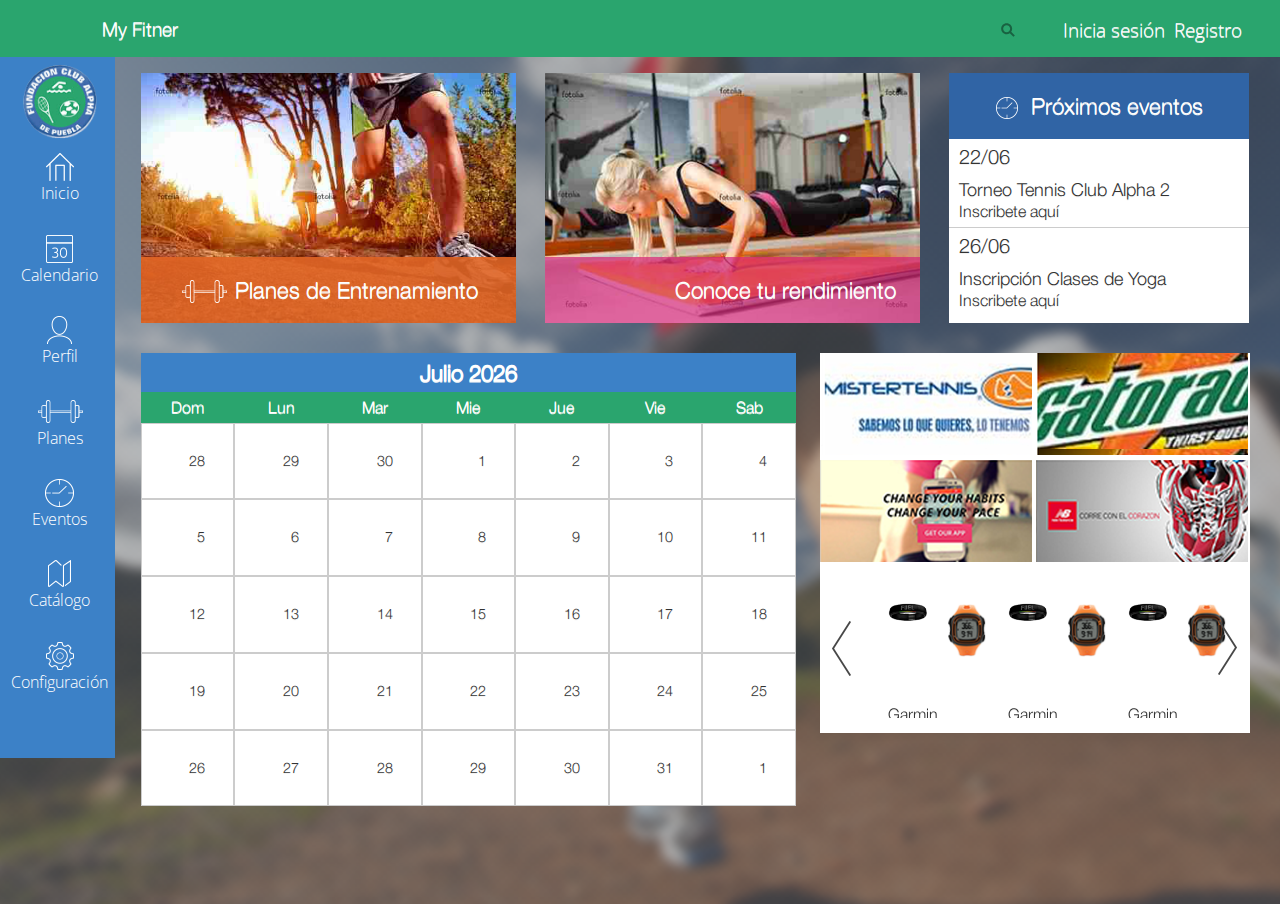
==== index.html @ eae1b0b8 "Primer Commit" ====
<!DOCTYPE html>
<html>
<head>
	<meta charset="utf-8">
	<meta name="viewport" content="width=device-width, initial-scale=1">
	<title>MyFitner</title>
	<link rel="shortcut icon" href="favicon.ico">
	<link rel="stylesheet"  href="css/jquery.mobile-1.4.2.min.css">
	<link rel="stylesheet" href="css/jqm-demos.css">
    <link rel="stylesheet" href="css/jquery-ui.min.css">
    <link rel="stylesheet" href="css/jquery-ui.theme.min.css">
    <link rel="stylesheet" href="css/myStyle.css">
    <link rel="stylesheet" href="slick/slick.css">
    <link rel="stylesheet" href="css/jquery.bxslider.css">
    <link rel="stylesheet" href="http://fonts.googleapis.com/css?family=Open+Sans:300,400,700">
	<script src="js/jquery.js"></script>
	<script src="js/jquery-ui.js"></script>
	<script src="js/index.js"></script>	
    <script src="js/calendario.js"></script>	
	<script src="js/jquery.mobile-1.4.2.min.js"></script>
    <script src="js/jquery.bxslider.js"></script>
    <script src="slick/slick.min.js"></script>
    
</head>
<body>
<div data-role="page" class="jqm-demos jqm-home bgGeneral">

	<div data-role="header" class="jqm-header">
		<h1 id="myTitle" class="myTitle">My Fitner</h1>		
		<a href="#" class="jqm-navmenu-link ui-btn ui-btn-icon-notext ui-corner-all ui-icon-bars ui-nodisc-icon ui-alt-icon ui-btn-left">Menu</a>
		<a href="#" class="jqm-search-link ui-btn ui-btn-icon-notext ui-corner-all ui-icon-search ui-nodisc-icon ui-alt-icon ui-btn-right">Search</a>
        <p class="header1">Inicia sesi&oacute;n</p>
        <p class="header2">Registro</p>
	</div><!-- /header -->

	<div role="main" class="ui-content jqm-content contenidoCustom" id="contenido">

		
		<div id="planesEntrenamiento" class="tarjeta" onClick="getPantallaEntrenamientos()">
        	<div class="anaranjado" >
            	<img src="img/pesa.png" /> Planes de Entrenamiento
            </div>
        </div>
        
        <div id="conoceRendimiento" class="tarjeta" onClick="">
        	<div class="rosa tRight" >
            	Conoce tu rendimiento&nbsp;&nbsp;&nbsp;&nbsp;
            </div>
        </div>
		
        <div id="eventos" class="eventos">
        	<div class="headerEventos">
            	<img src="img/clock.png" />&nbsp;&nbsp;Pr&oacute;ximos eventos
            </div>
            <div>
            	<div class="bodyEventos">
                	<div>
                    	22/06
                    </div>
                    <div>
                    	Torneo Tennis Club Alpha 2
                    </div>
                    <div>
                    	Inscribete aqu&iacute;
                    </div>
                </div>
                <div class="bodyEventos">
                	<div>
                    	26/06
                    </div>
                    <div>
                    	Inscripci&oacute;n Clases de Yoga
                    </div>
                    <div>
                    	Inscribete aqu&iacute;
                    </div>
                </div>
            </div>
        </div>		
        <div class="calendario" >
        </div>
        <div class="catalogo">
        	<div class="patrocinadores">
            	<div class="patrocinador" style="background-image:url(img/patrocinador1.png)">
                </div>
                <div class="patrocinador" style="background-image:url(img/patrocinador2.png)">
                </div>
                <div class="patrocinador" style="background-image:url(img/patrocinador3.png)">
                </div>
                <div class="patrocinador" style="background-image:url(img/patrocinador4.png)">
                </div>
            </div>
            <div class="slider">
            	<div class="carrusel">
                	<div>
                    	<div class="carr_select">
                            <div id="galeria_slider2">
                                <div class="slide"><img class="img_slider2" src="/img/prod1.png"/>
                                	<div>
                                    	<p>
                                        	<span>
                                            	Garmin Running
                                            </span>
                                            <span>	
                                            	Encuentre el producto
                                            </span>
                                        </p>
                                	</div>
                                </div>
                                <div class="slide"><img class="img_slider2" src="/img/prod2.png"/></div>
                            </div>
                            <img id="img_carrIzq" src="../img/flecha-fondoizq.png"/>
		                    <img id="img_carrDer" src="../img/flecha-fondoder.png"/>
                        </div>
                    </div>
                </div>
            </div>
        </div>
        

	</div><!-- /content -->
	    <div data-role="panel" class="jqm-navmenu-panel" data-position="left" data-display="overlay" data-theme="o">
	    	<ul class="jqm-list ui-alt-icon ui-nodisc-icon">
				<li data-filtertext="homepage" ><a href=".././" class="aPersonalizadosPanel">&nbsp;<img class="logoIni" src="img/logoAlpha.png" /></a></li>
                <li data-filtertext="homepage" ><a href=".././" class="aPersonalizadosPanel"><img class="logoList" src="img/home.png"/>Inicio</a></li>
                <li data-filtertext="homepage" ><a href=".././" class="aPersonalizadosPanel"><img class="logoList" src="img/calendar.png"/>Calendario</a></li>
                <li data-filtertext="homepage" ><a href=".././" class="aPersonalizadosPanel"><img class="logoList" src="img/perfil.png"/>Perfil</a></li>
                <li data-filtertext="homepage" ><a href=".././" class="aPersonalizadosPanel"><img class="logoList" src="img/pesa.png"/>Planes</a></li>
                <li data-filtertext="homepage" ><a href=".././" class="aPersonalizadosPanel"><img class="logoList" src="img/eventos.png"/>Eventos</a></li>
                <li data-filtertext="homepage" ><a href=".././" class="aPersonalizadosPanel"><img class="logoList" src="img/catalogo.png"/>Cat&aacute;logo</a></li>
                <li data-filtertext="homepage" ><a href=".././" class="aPersonalizadosPanel"><img class="logoList" src="img/config.png"/>Configuraci&oacute;n</a></li>
		     </ul>
		</div><!-- /panel -->


	
	<!-- TODO: This should become an external panel so we can add input to markup (unique ID) -->
    <!-- /panel -->


</div><!-- /page -->
<script>
	var slider2 = $('#galeria_slider2').bxSlider({
							slideWidth: 400,
							minSlides: 5,
							maxSlides: 100,
							moveSlides: 1,
							slideMargin: 20
						  });
						  
			$("#img_carrIzq").click(function() { slider2.goToPrevSlide(); });
			$("#img_carrDer").click(function() { slider2.goToNextSlide(); });
	getData();
</script>
</body>
</html>
---- css/jqm-demos.css ----
/* JQM Demos custom CSS */

/* Header */
.jqm-demos .jqm-header {
	background: #2aa56e;
	border-top: 4px solid #2aa56e;
	border-bottom-color: #2aa56e;
	color:white;
}
.jqm-demos .jqm-header h2 {
	padding: .4em 0 .1em;
	margin: 0 3em;
}
.jqm-demos .jqm-header h2 a {
	display: inline-block;
	text-decoration: none;
	min-height: 40px;
}
.jqm-demos .jqm-header h2 img {
	display: block;
	width: 140px;
	height: auto;
}
.jqm-demos .jqm-header h2 > img {
	display: inline-block;
}
.jqm-demos .jqm-header p {
	position: absolute;
	bottom: -2em;
	left: 1em;
	margin: 0;
	color: #666;
	font-family: 'Open Sans', sans-serif;
	font-weight: 300;
	text-transform: uppercase;
}
.jqm-demos .jqm-header .ui-btn {
	width: 2em;
	height: 2em;
	background: none;
	border: 0;
	top: 50%;
	margin-top: -1em;
	-webkit-border-radius: .3125em;
	border-radius: .3125em;
	opacity: .4;
	filter: Alpha(Opacity=40);
}

/* Footer */
.jqm-demos .jqm-footer.ui-footer {
	position: absolute;
	bottom: 0;
	padding-bottom: 0;
}
.jqm-demos .jqm-footer {
	border-top: 1px solid #3eb249;
}
.jqm-demos .jqm-footer p {
	font-size: .8em;
	color: #999;
	font-family: 'Open Sans', sans-serif;
	font-weight: 300;
	margin: 0 1.25em 1.25em;
}
.jqm-demos .jqm-footer p:first-child {
	font-size: 1em;
	color: #666;
	font-weight: 400;
	margin: 1em 1em .75em;
}

/* Content */
.jqm-demos .jqm-content {
	padding-top: 3em;
}
.jqm-demos .jqm-content > h1,
.jqm-demos .jqm-content > h2,
.jqm-demos .jqm-content > h3,
.jqm-demos .jqm-content > p,
.jqm-demos .jqm-content > ul li,
.jqm-demos .jqm-content > a {
	font-family: 'Open Sans', sans-serif;
	font-weight: 300;
}
.jqm-demos .jqm-content > h1 {
	font-size: 2.4em;
	margin: 0 0 .625em;
}
.jqm-demos .jqm-content > h2 {
	color: #3eb249;
	background-color: transparent;
	border-bottom: 1px solid #ddd;
	font-size: 1.6em;
	padding-bottom: .2em;
	margin: 0 0 .7375em;
}
.jqm-demos .jqm-content > h3 {
	color: #3eb249;
	background-color: transparent;
	font-size: 1.4em;
	margin: 0 0 1em;
}
.jqm-demos .jqm-content > p {
	font-size: 1.2em;
	line-height: 1.5;
}
.jqm-demos .jqm-content > ul:not(.jqm-list) li {
	font-size: 1.2em;
	line-height: 1.5;
}
.jqm-demos .jqm-content > p {
	margin: 0 0 1.25em;
}
.jqm-demos .jqm-content > ul,
.jqm-demos .jqm-content > ol {
	padding-left: 1.3em;
}
.jqm-demos .jqm-content > .ui-listview {
	padding-left: 0;
}
.jqm-demos .jqm-content > a,
.jqm-demos .jqm-content > p a,
.jqm-demos .jqm-content > ul:not(.jqm-list) li a {
	font-weight: 400;
	text-decoration: none;
}
.jqm-demos .jqm-content strong {
	font-weight: 700;
}
.jqm-demos .jqm-content > p strong {
	font-weight: 400;
}

/* Homepage */
.jqm-home > .jqm-content > img {
	width: 400px;
	max-width: 100%;
	display: block;
	margin: 2.5em 0;
}
.jqm-home .ui-grid-a {
	margin: 2.5em -.5em -.5em;
}
.jqm-block-content {
	margin: .5em;
	padding: 1em;
	background: #fff;
	border: 1px solid #eee;
	-webkit-border-radius: .3125em;
	border-radius: .3125em;
	font-family: 'Open Sans', sans-serif;
}
.jqm-block-content h3 {
	font-size: 1.5em;
	font-weight: 300;
	color: #3eb249;
	border-bottom: 1px solid #ddd;
	padding-bottom: .25em;
	margin: 0 0 .5em;
}
.jqm-block-content p {
	font-size: 1.1em;
	font-weight: 300;
	line-height: 1.4;
	margin: .7em 0;
}
.jqm-block-content p:last-child {
	margin-bottom: 0;
}
.jqm-block-content a:link {
	font-weight: 300;
	text-decoration: none;
}

/* Code */
.jqm-content pre,
.jqm-content code {
	font-family: "Consolas", "Bitstream Vera Sans Mono", "Courier New", Courier, monospace;
	background: #e5e5e5;
	background: rgba(0,0,0,.05);
	padding: 0 .125em;
}
.jqm-content pre {
	padding: 0 1em 1.2em;
	white-space: pre-wrap;
}
.jqm-content pre > code {
	padding: 0;
	background: none;
	font-size: .9em;
}

/* Lists */
.jqm-demos .jqm-search .jqm-list {
	margin: 0 -1em 1em;
}
.jqm-demos .jqm-list .ui-btn,
.jqm-demos .jqm-list .ui-btn:visited,
.jqm-demos .jqm-list .ui-li-divider {
	font-family: 'Open Sans', sans-serif;
	font-weight: 300;
	text-shadow: none !important;
}
.jqm-demos .jqm-list .ui-btn:hover,
.jqm-demos .jqm-list .ui-btn:active {
	color: #3388cc;
}
.jqm-demos .jqm-list .ui-btn.ui-btn-active {
	color: #fff;
}
.jqm-demos .jqm-list .ui-li-divider {
	color: #3eb249;
}

/* Navmenu */
.jqm-navmenu-panel .ui-listview > li .ui-collapsible-heading {
	margin: 0;
}
.jqm-navmenu-panel .ui-collapsible.ui-li-static {
	padding: 0;
	border: none !important;
}
.jqm-navmenu-panel .ui-collapsible + li > .ui-btn,
.jqm-navmenu-panel .ui-collapsible + .ui-collapsible > .ui-collapsible-heading > .ui-btn,
.jqm-navmenu-panel .ui-panel-inner > .ui-listview > li.ui-first-child .ui-btn {
	border-top: none !important;
}
.jqm-navmenu-panel .ui-listview .ui-listview .ui-btn {
	padding-left: 1.5em;
	color: #999;
}
.jqm-navmenu-panel .ui-listview .ui-listview .ui-btn.ui-btn-active {
	color: #fff;
}
.jqm-navmenu-panel .ui-btn:after {
	opacity: .4;
	filter: Alpha(Opacity=40);
}
.jqm-demos .jqm-navmenu-panel.jqm-panel-page-nav {
	display: none;
	position: absolute;
	top: 178px;
	left: 12px;
}
.jqm-demos .jqm-navmenu-panel.jqm-panel-page-nav ul li:first-child a{
	border-top: none;
}
/* Search */
.jqm-search-panel .ui-panel-inner {
	padding-top: 0;
}
.jqm-search-panel .ui-input-search {
	margin: 1em 0;
}
.jqm-search-panel .ui-input-search.ui-focus {
	-webkit-box-shadow: inset 0 1px 3px rgba(0,0,0,.2);
	-moz-box-shadow: inset 0 1px 3px rgba(0,0,0,.2);
	box-shadow: inset 0 1px 3px rgba(0,0,0,.2);
}
.jqm-list .jqm-search-results-keywords {
    padding: .46857em 0 0;
    font-size: .8em;
    font-weight: 300;
    color: #999;
    display: block;
	text-overflow: ellipsis;
	overflow: hidden;
	white-space: nowrap;
}
.ui-btn-active .jqm-search-results-keywords {
    color: #fff;
}
.jqm-search-results-highlight {
    color: #3388cc;
    font-weight: 400;
}
.ui-btn-active .jqm-search-results-highlight {
    color: #fff;
    font-weight: 300;
}

/* Quick links */
.jqm-demos .jqm-content .jqm-deeplink {
	display: block;
	color: #999;
	font-weight: 300;
	border-top: 1px solid #eee;
	text-align: right;
	padding-top: .2em;
	margin: 0 0 1.5em;
}
.jqm-demos .jqm-content .jqm-deeplink:after {
	content: "";
	display: block;
	float: right;
	margin: .1em 0 0 .5em;
	width: 1em;
	height: 1em;
	background-position: center center;
	background-repeat: no-repeat;
	opacity: .4;
	filter: Alpha(Opacity=40);
}

/* View source links */
.jqm-demos .jqm-content .jqm-view-source-link,
.jqm-demos .jqm-content .jqm-view-source-link:visited,
.jqm-demos .jqm-content .jqm-view-source-link:hover,
.jqm-demos .jqm-content .jqm-view-source-link:active {
	color: #3eb249;
	font-family: 'Open Sans', sans-serif;
	font-weight: 400;
	margin: 2em 0 1.5em 1em;
}
.jqm-demos .jqm-content .jqm-view-source-link.ui-btn-active:link {
	color: #fff;
}

@media (min-width: 60em) {
	.jqm-demos .jqm-header h2 {
		padding: 1em 0 .7em;
		margin: 0 1em 0 3%;
		text-align: left;
	}
	.jqm-demos .jqm-header h2 img {
		width: 275px;
		height: 78px;
	}
	.jqm-demos .jqm-header p {
		bottom: auto;
		left: auto;
		top: 50%;
		right: 15%;
		font-size: 1.2em;
		margin-top: -.625em;
	}
	.jqm-demos .jqm-navmenu-link {
		display: none;
	}
	.jqm-demos .jqm-search-link {
		right: 20%; /** SEPARACION DEL ICONO DE LUPA DEL HEADER **/
	}
	.jqm-demos .jqm-footer p {
		float: right;
		margin: 1.5em 3% 1.5em 1.5em;
	}
	.jqm-demos .jqm-footer p:first-child {
		float: left;
		margin: 1.25em 1.25em 1.25em 3%;
	}
	/***********************************
	
	PROPIEDADES PANEL IZQUIERDO
	*************************************/
	.jqm-demos .jqm-navmenu-panel {
		visibility: visible;
		position: relative;
		left: 0;
		float: left;
		width: 115px; /** WIDTH DEL PANEL **/
		background: none;
		background-color:#3c81c7; /** COLOR DE FONDO DEL PANEL **/
		-webkit-transition: none !important;
		-moz-transition: none !important;
		transition: none !important;
		-webkit-transform: none !important;
		-moz-transform: none !important;
		transform: none !important;
		-webkit-box-shadow: none;
		-moz-box-shadow: none;
		box-shadow: none;
	}
	.jqm-demos.jqm-panel-page .jqm-navmenu-panel {
		display: none;
	}
	html .jqm-demos.jqm-panel-page .jqm-navmenu-panel.jqm-panel-page-nav {
		display: block;
	}
	.jqm-demos .jqm-navmenu-panel .ui-panel-inner {
		margin-top: 2px;
		margin-bottom: 3em;
	}
	
	/** 	ALINEA ELEMENTOS DE LA LISTA DEL PANEL IZQUIERDO AL CENTRO**/
	.ui-btn.ui-btn-icon-right.ui-icon-home {
		text-align: center;
	}
	
	
	.jqm-demos .jqm-content {
		width: 89%;/** WIDTH DEL CONTENEDOR CENTRAL**/
		padding-top: 1em;
		padding-left: 1%;		
		float: right;
	}
    .jqm-demos .jqm-content.jqm-fullwidth {
		width: auto;
		padding-left: 15%;
		padding-right: 15%;
		float: none;
	}
	.jqm-navmenu-panel .ui-listview .ui-btn {
		padding-left: 4px; /** PADDING LEFT DE LOS ELEMENTOS DE LA LISTA IZQUIERDA**/
	}
	.jqm-navmenu-panel .ui-listview .ui-listview .ui-btn {
		padding-left: 15%;
	}
	.jqm-navmenu-panel .ui-collapsible,
	.jqm-navmenu-panel .ui-collapsible-content,
	.jqm-navmenu-panel .ui-btn {
		background: none !important;
		border-color: transparent !important;/** COLOR DEL BORDE DE SEPARACIÓN DE LOS ELEMENTOS DE LA LISTA DEL PANEL IZQUIERDO**/
	}
	.jqm-navmenu-panel .ui-btn.ui-btn-active {
		color: #3388cc !important;
	}
	.jqm-navmenu-panel .ui-btn::after {
		opacity: 0;
		-webkit-transition: opacity 500ms ease;
		-moz-transition: opacity 500ms ease;
		transition: opacity 500ms ease;
	}
	.jqm-navmenu-panel .ui-btn:hover::after {
		opacity: .4;
	}
	.jqm-search-panel {
		width: 26em;
		right: -26em;
		z-index: 1003; /* Puts the panel on top of the dismiss modal which is not adjusted to custom width */
	}
	.jqm-search-panel.ui-panel-animate.ui-panel-position-right {
		-webkit-transform: translate3d(26em,0,0);
		-moz-transform: translate3d(26em,0,0);
		transform: translate3d(26em,0,0);
	}
	.ui-panel-dismiss-open.ui-panel-dismiss-position-right {
		left: -17em;
		right: 17em;
	}
	
	/*******************************************
	
		FIN PROPIEDADES PANEL IZQUIERDO
	
	********************************************/
}
@media (min-width: 35em) {
	.jqm-block-content {
		min-height: 18em;
	}
}

/* View source popup */
#jqm-view-source-popup.ui-popup-container {
	width: 90%;
	max-width: 1500px;
}
.jqm-view-source .ui-collapsible-set {
	margin: 0;
}
.jqm-view-source .ui-collapsible-heading .ui-btn {
	font-family: 'Open Sans', sans-serif;
	font-weight: 400;
}
.jqm-view-source .ui-collapsible-heading .ui-btn-inner {
	padding: .4em;
}
.jqm-view-source .ui-collapsible-content {
	padding: 0;
	overflow: auto;
}
.jqm-view-source .ui-collapsible-content .phpStatus {
	padding: 1em;
}
.jqm-view-source .ui-collapsible-content > div,
.jqm-view-source .ui-collapsible-content .syntaxhighlighter {
	border-bottom-right-radius: inherit;
	border-bottom-left-radius: inherit;
}
.jqm-view-source .ui-collapsible-content::-webkit-scrollbar {
    width: 5px;
}
.jqm-view-source .ui-collapsible-content::-webkit-scrollbar-track {
    background: transparent;
}
.jqm-view-source .ui-collapsible-content::-webkit-scrollbar-thumb {
	background: #435A5F;
	border: solid #222;
	border-width: 12px 2px 12px 0;
	border-bottom-right-radius: 5px;
}
.jqm-view-source .ui-collapsible-content td.code .container > textarea {
	resize: none;
}

/* Button C - HTML */
.jqm-view-source .ui-btn.ui-btn-c,
.jqm-view-source .ui-btn.ui-btn-c:visited,
.jqm-view-source .ui-btn.ui-btn-c:hover,
.jqm-view-source .ui-btn.ui-btn-c:active,
.jqm-view-source .ui-btn.ui-btn-c.ui-btn-active {
	background: #005aff;
	border-color: #0033cc;
	color: #fff;
	text-shadow: 0 1px 0 #0033cc;
}
/* Button D - PHP */
.jqm-view-source .ui-btn.ui-btn-d,
.jqm-view-source .ui-btn.ui-btn-d:visited,
.jqm-view-source .ui-btn.ui-btn-d:hover,
.jqm-view-source .ui-btn.ui-btn-d:active,
.jqm-view-source .ui-btn.ui-btn-d.ui-btn-active {
	background: #ed1c24;
	border-color: #ff0000;
	color: #fff;
	text-shadow: 0 1px 0 #ff0000;
}
/* Button E - JS */
.jqm-view-source .ui-btn.ui-btn-e,
.jqm-view-source .ui-btn.ui-btn-e:visited,
.jqm-view-source .ui-btn.ui-btn-e:hover,
.jqm-view-source .ui-btn.ui-btn-e:active,
.jqm-view-source .ui-btn.ui-btn-e.ui-btn-active {
	background: #3EB249;
	border-color: #108040;
	color: #fff;
	text-shadow: 0 1px 0 #108040;
}
/* Button F - CSS */
.jqm-view-source .ui-btn.ui-btn-f,
.jqm-view-source .ui-btn.ui-btn-f:visited,
.jqm-view-source .ui-btn.ui-btn-f:hover,
.jqm-view-source .ui-btn.ui-btn-f:active,
.jqm-view-source .ui-btn.ui-btn-f.ui-btn-active {
	background: #ec008c;
	border-color: #cc0099;
	color: #fff;
	text-shadow: 0 1px 0 #cc0099;
}

/**
 * SyntaxHighlighter
 * http://alexgorbatchev.com/SyntaxHighlighter
 *
 * SyntaxHighlighter is donationware. If you are using it, please donate.
 * http://alexgorbatchev.com/SyntaxHighlighter/donate.html
 *
 * @version
 * 3.0.83 (July 02 2010)
 *
 * @copyright
 * Copyright (C) 2004-2010 Alex Gorbatchev.
 *
 * @license
 * Dual licensed under the MIT and GPL licenses.
 */
.syntaxhighlighter a,
.syntaxhighlighter div,
.syntaxhighlighter code,
.syntaxhighlighter table,
.syntaxhighlighter table td,
.syntaxhighlighter table tr,
.syntaxhighlighter table tbody,
.syntaxhighlighter table thead,
.syntaxhighlighter table caption,
.syntaxhighlighter textarea {
	background: none;
	border: 0;
	bottom: auto;
	float: none;
	left: auto;
	height: auto;
	line-height: 18px;
	margin: 0;
	outline: 0;
	overflow: visible;
	padding: 0;
	position: static;
	right: auto;
	text-align: left;
	top: auto;
	vertical-align: baseline;
	width: auto;
	box-sizing: content-box;
	font-family: "Consolas", "Bitstream Vera Sans Mono", "Courier New", Courier, monospace;
	font-weight: normal;
	font-style: normal;
	font-size: 14px;
	min-height: inherit;
	min-height: auto;
}
.syntaxhighlighter {
	width: auto;
	margin: 0;
	padding: 1em 0;
	position: relative;
	overflow: auto;
	font-size: 13px;
}
.syntaxhighlighter.source {
	overflow: hidden;
}
.syntaxhighlighter .bold {
	font-weight: bold;
}
.syntaxhighlighter .italic {
	font-style: italic;
}
.syntaxhighlighter .line {
	white-space: pre;
	white-space: pre-wrap;
}
.syntaxhighlighter table {
	width: 100%;
}
.syntaxhighlighter table caption {
	text-align: left;
	padding: .5em 0 0.5em 1em;
}
.syntaxhighlighter table td.code {
	width: 100%;
}
.syntaxhighlighter table td.code .container {
	position: relative;
}
.syntaxhighlighter table td.code .container textarea {
	box-sizing: border-box;
	position: absolute;
	left: 0;
	top: 0;
	width: 100%;
	height: 100%;
	border: none;
	background: white;
	padding-left: 1em;
	overflow: hidden;
	white-space: pre;
}
.syntaxhighlighter table td.gutter .line {
	text-align: right;
	padding: 0 0.5em 0 1em;
}
.syntaxhighlighter table td.code .line {
	padding: 0 1em;
}
.syntaxhighlighter.show {
	display: block;
}
.syntaxhighlighter.collapsed table {
	display: none;
}
.syntaxhighlighter .line.alt1 {
	background-color: transparent;
}
.syntaxhighlighter .line.alt2 {
	background-color: transparent;
}
.syntaxhighlighter .line.highlighted.alt1, .syntaxhighlighter .line.highlighted.alt2 {
	background-color: #253e5a;
}
.syntaxhighlighter .line.highlighted.number {
	color: #38566f;
}
.syntaxhighlighter table caption {
	color: #d1edff;
}
.syntaxhighlighter .gutter {
	color: #afafaf;
}
.syntaxhighlighter .gutter .line {
	border-right: 3px solid #435a5f;
}
.syntaxhighlighter .gutter .line.highlighted {
	background-color: #435a5f;
	color: #0f192a;
}
.syntaxhighlighter.collapsed {
	overflow: visible;
}
.syntaxhighlighter .plain, .syntaxhighlighter .plain a {
	color: #eee;
}
.syntaxhighlighter .comments, .syntaxhighlighter .comments a {
	color: #5ba1cf;
}
.syntaxhighlighter .string {
	color: #98da31;
}
.syntaxhighlighter .string a {
	color: #1dc116;
}
.syntaxhighlighter .keyword {
	color: #ffae00;
}
.syntaxhighlighter .preprocessor {
	color: #8aa6c1;
}
.syntaxhighlighter .variable {
	color: #ffaa3e;
}
.syntaxhighlighter .value {
	color: #f7e741;
}
.syntaxhighlighter .functions {
	color: #ffaa3e;
}
.syntaxhighlighter .constants {
	color: #e0e8ff;
}
.syntaxhighlighter .script {
	font-weight: bold;
	color: #b43d3d;
	background-color: none;
}
.syntaxhighlighter .color1 {
	color: #8df;
}
.syntaxhighlighter .color1 a {
	color: #f8bb00;
}
.syntaxhighlighter .color2, .syntaxhighlighter .color2 a {
	color: white;
}
.syntaxhighlighter .color3, .syntaxhighlighter .color3 a {
	color: #ffaa3e;
}
.syntaxhighlighter table td.code {
	cursor: text;
}
.syntaxhighlighter table td.code .container textarea {
	background: #eee;
	white-space: pre;
	white-space: pre-wrap;
}
.syntaxhighlighter ::-moz-selection {
	background-color: #3399ff;
	color: #fff;
	text-shadow: none;
}
.syntaxhighlighter ::-webkit-selection {
	background-color: #3399ff;
	color: #fff;
	text-shadow: none;
}
.syntaxhighlighter ::selection {
	background-color: #3399ff;
	color: #fff;
	text-shadow: none;
}
---- css/myStyle.css ----
@charset "utf-8";
/* CSS Document */

.contenidoCustom
{
	padding-left:0px !important;
	padding-right:0px !important;	
}

@font-face {
  font-family: 'Helvetica ctm';
  font-style: normal;
  font-weight: normal;
  src: url('../fonts/HelveticaNeue-Light.otf') format('opentype');
}

body
{
	font-family:'Helvetica ctm';		
}

.bgGeneral
{
	background-image:url("../img/bg.png");
	background-size:cover;	
}


@media screen and (max-width:800px)
{
	.contenidoCustom
	{
		padding-top:0px !important;
		padding-bottom:0px !important;	
	}	
	
	.tarjeta, .eventos, .tarjetaL
	{
		width:100% !important;
		background-size:cover !important;
		background-position:center !important;	
	}
	
	.eventos > div:nth-child(2)
	{
		height:auto !important;				
	}
	
	.bgGeneral
	{
		background-image:none !important;
	}
	
	div.calendario
	{
		width:100% !important;
		margin:0px !important;		
	}
	table.calendario tbody td
	{
		padding:3% !important;		
	}
	
	div.calendario
	{
		margin:0px !important;
		width:100% !important;
		height:auto !important;
	}
	
	div.catalogo
	{
		margin:0px !important;
		width:100% !important;
	}
	
	.contieneTarjetas
	{
		width:50% !important;		
	}
	
	 .tarjetaV
	{
		width:50% !important;		
	}
	
	#galeria_slider2
	{
		margin-left:0px !important;		
	}
}

.logoIni
{
	width:96%;
	margin-left:auto;
	margin-right:auto;
	max-height:none !important;
	max-width:none !important;
	padding-left:5px !important;
}

.logoList
{
	position:inherit !important;
	display:block !important;
	margin-left:auto !important;
	margin-right:auto !important;	
}

.aPersonalizadosPanel
{
	padding-right:0px !important;
	text-align:center !important;
	background-image:none !important;	
}

.aPersonalizadosPanel:after
{
	background-image:none !important;	
}

.header1
{
	text-transform:none !important;
	right:9% !important;
	color:white !important;	
}

.header2
{
	text-transform:none !important;
	right:3% !important;
	color:white !important;	
}

.myTitle
{
	margin:0 8% !important;
	font-size:1.2em !important;
	text-align:left !important;
	font-weight:500 !important;	
}

.ui-page-theme-o .ui-btn, html .ui-bar-o .ui-btn, html .ui-body-o .ui-btn, html body .ui-group-theme-o .ui-btn, html head + body .ui-btn.ui-btn-o, .ui-page-theme-o .ui-btn:visited, html .ui-bar-o .ui-btn:visited, html .ui-body-o .ui-btn:visited, html body .ui-group-theme-o .ui-btn:visited, html head + body .ui-btn.ui-btn-o:visited {
    background-color: #3c81c7;
    border-color: #FFF;
    color: #fff;
    
}

.tarjeta
{
	width:375px;
	height:250px;
	background-size:contain;
	vertical-align:bottom;
	position:relative;
	display:inline-block;
	margin-right:25px;
	cursor:pointer;
}

.tarjeta > div
{
	line-height:66px;
	vertical-align:bottom;
	text-align:center;
	height:66px;
	width:100%;
	color:white;
	position:absolute;
	bottom:0;
	font-size:1.4em;
}

.anaranjado
{
	background-color:rgba(224,101,37,0.7);	
}

.rosa
{
	background-color:rgba(212,39,120,0.7);	
}
.tarjeta > div img
{
	vertical-align:middle;	
}

#planesEntrenamiento{
	background-image:url("../img/carrera.jpg");	
}

#conoceRendimiento
{
	background-image:url("../img/conoceRendimiento.png");	
}

.tLeft
{
	text-align:left !important;	
}

.tRight
{
	text-align:right !important;	
}

.eventos
{
	width:300px;
	height:250px;
	display:inline-block;
	vertical-align:bottom;
	cursor:pointer;
}

.eventos > div:nth-child(2)
{
	background-color:white;
	height:184px;
	overflow:hidden;
}

.headerEventos
{
	background-color:#3064a5;
	color:white;
	font-size:1.4em;
	height:66px;
	text-align:center;
	line-height:66px;	
}

.headerEventos img
{
	vertical-align:middle;	
}


.bodyEventos
{
	border-bottom:solid;
	border-bottom-color:rgba(0,0,0,0.2);
	border-bottom-width:thin;	
	padding:5px 10px;
}

.bodyEventos > div:nth-child(2)
{
	margin-top:8px;
	font-size:18px;
}

.bodyEventos > div:nth-child(1)
{
	font-size:20px;	
}

.bodyEventos:last-child
{
	border-bottom:solid 0px white !important;	
}

div.calendario
{
	width:655px; 
	height:500px;
	display:inline-block;
	margin:30px 20px 30px 0px;
}

table.calendario
{
	width:100%;	
}

table.calendario tr th.titulo
{
	background-color:#3C81C7;
	color:white;
	padding:5px;
	text-align:center;
	font-size:1.4em;		
}

table.calendario tr.dias
{
	background-color:#2AA56E;
	color:white;		
}

table.calendario tr.dias td
{
	text-align:center;
	padding:5px;	
}

table.calendario tbody
{
	background-color:white;	
}

table.calendario tbody td
{
	border:solid 1px #CCCCCC;
	text-align:center;
	padding:28px;
	vertical-align:bottom;
	cursor:pointer;		
}

table.calendario tbody td:hover
{
	background-color:#2AA56E;
	color:white;	
}

table.calendario tbody td div.numDia
{
	float:right;
	vertical-align:bottom;
	font-size:0.9em;
}

div.catalogo
{
	width:430px;
	display:inline-block;
	vertical-align:top;
	margin: 30px 20px 30px 0;
}

div.catalogo div.patrocinadores
{
	height:205px;
	background-color:white;
	width:100%;
}

div.patrocinador
{
	width:	212px;
	height:102px;
	display:inline-block;
}

div.slider
{
	width:100%;	
	background-color:white;	
}

div.carrusel
{
	padding:10px;
	min-height:155px;	
}

div.slide
{
	height:150px;
	line-height:150px;
	vertical-align:middle;	
}

#img_carrIzq, #img_carrDer
{
	position:absolute;
	margin-top:-99px;
}

#img_carrDer
{
	margin-left:385px;	
}

#img_carrIzq
{
	
}

#galeria_slider2
{
	margin-left:58px;
	margin-top:34px;
}

.w10
{
	width:9%;	
}

.w20
{
	width:18%;		
}

.w25
{
	width:23%;		
}

.w30
{
	width:28%;		
}
.w40
{
	width:38%;		
}
.w50
{
	width:47%;		
}
.w60
{
	width:58%;		
}
.w80
{
	width:78%;		
}
.w70
{
	width:68%;		
}
.w90
{
	width:88%;		
}.w100
{
	width:100%;		
}

.tarjetaL
{	
	height:325px;
	background-size:cover; 
	vertical-align:bottom;
	position:relative;
	display:inline-block;	
	cursor:pointer;
}

.tarjetaL > div
{
	line-height:66px;
	vertical-align:bottom;
	text-align:center;
	height:66px;
	width:100%;
	color:white;
	position:absolute;
	bottom:0;
	font-size:1.4em;
}


.tarjetaV
{	
	height:400px;
	background-size:cover; 
	vertical-align:top;
	position:relative;
	display:inline-block;	
	cursor:pointer;
}

.tarjetaV > div
{
	line-height:66px;
	vertical-align:bottom;
	text-align:center;
	height:66px;
	width:100%;
	color:white;
	position:absolute;
	bottom:0;
	font-size:1.4em;
	display:inline-block;
}

.tarjetaS
{	
	height:200px;
	background-size:cover; 
	vertical-align:bottom;
	position:relative;	
	cursor:pointer;
}

.tarjetaS > div
{
	line-height:66px;
	vertical-align:bottom;
	text-align:center;
	height:66px;
	width:100%;
	color:white;
	position:absolute;
	bottom:0;
	font-size:1.4em;
}


.anaranjado
{
	background-color:rgba(224,101,37,0.9);	
}

.rosa
{
	background-color:rgba(212,39,120,0.7);	
}

.azul
{
	background-color:rgba(60,114,182,0.9);	
}

.morado
{
	background-color:rgba(117,42,126,0.9);	
}

.rojo
{
	background-color:rgba(232,27,24,0.9);	
}

.amarillo
{
	background-color:rgba(219,197,77,0.9);		
}

.aqua
{
	background-color:rgba(66,175,191,0.9);		
}
.azulMarino
{
	background-color:rgba(66,76,185,0.9);			
}
.tarjetaL > div img
{
	vertical-align:middle;	
}

#pantallaPlanesEntrenamiento .pesas
{
	background-image:url("../img/pesas.png");	
}

#pantallaPlanesEntrenamiento .deportes
{
	background-image:url("../img/deportes.png");	
}

#pantallaPlanesEntrenamiento .clases
{
	background-image:url("../img/clases.png");		
}

#pantallaPlanesEntrenamiento .fitness
{
	background-image:url("../img/fitness.png");		
}

#pantallaPlanesEntrenamiento .cardio
{
	background-image:url("../img/cardio.png");		
}
#pantallaPlanesEntrenamiento .natacion
{
	background-image:url("../img/natacion.png");		
}
#pantallaPlanesEntrenamiento .nutricion
{
	background-image:url("../img/nutricion.png");		
}
#pantallaPlanesEntrenamiento .reduccion
{
	background-image:url("../img/reduccionPeso.png");		
}

.inline
{
	display:inline-block;	
}

.blocked
{	
	background-color:rgba(19,19,19,0.9); 
	width:100% !important; 
	height:100% !important;
	z-index:99;
}

.ejercicioCard:not(.bx-clone){
	-webkit-box-shadow: 0px 6px 13px 0px rgba(50, 50, 50, 0.75);
	-moz-box-shadow:    0px 6px 13px 0px rgba(50, 50, 50, 0.75);
	box-shadow:         0px 6px 13px 0px rgba(50, 50, 50, 0.75);
}

.ejercicioCard img
{
	width:100%;	
}

.ejercicioCard table
{
	width:100%;	
}

.ejercicioCard table thead tr th
{
	background-color:#3C81C7;
	color:white;
	font-size:20px;
	padding:10px;	
}

.ejercicioCard table tbody tr td
{
	text-align:center;
	padding:10px;
	border-bottom:solid 1px #000;	
}

@media screen and (max-width:800px)
{
	.ejercicioCard table thead tr th
	{
		font-size:16px;
	}
}
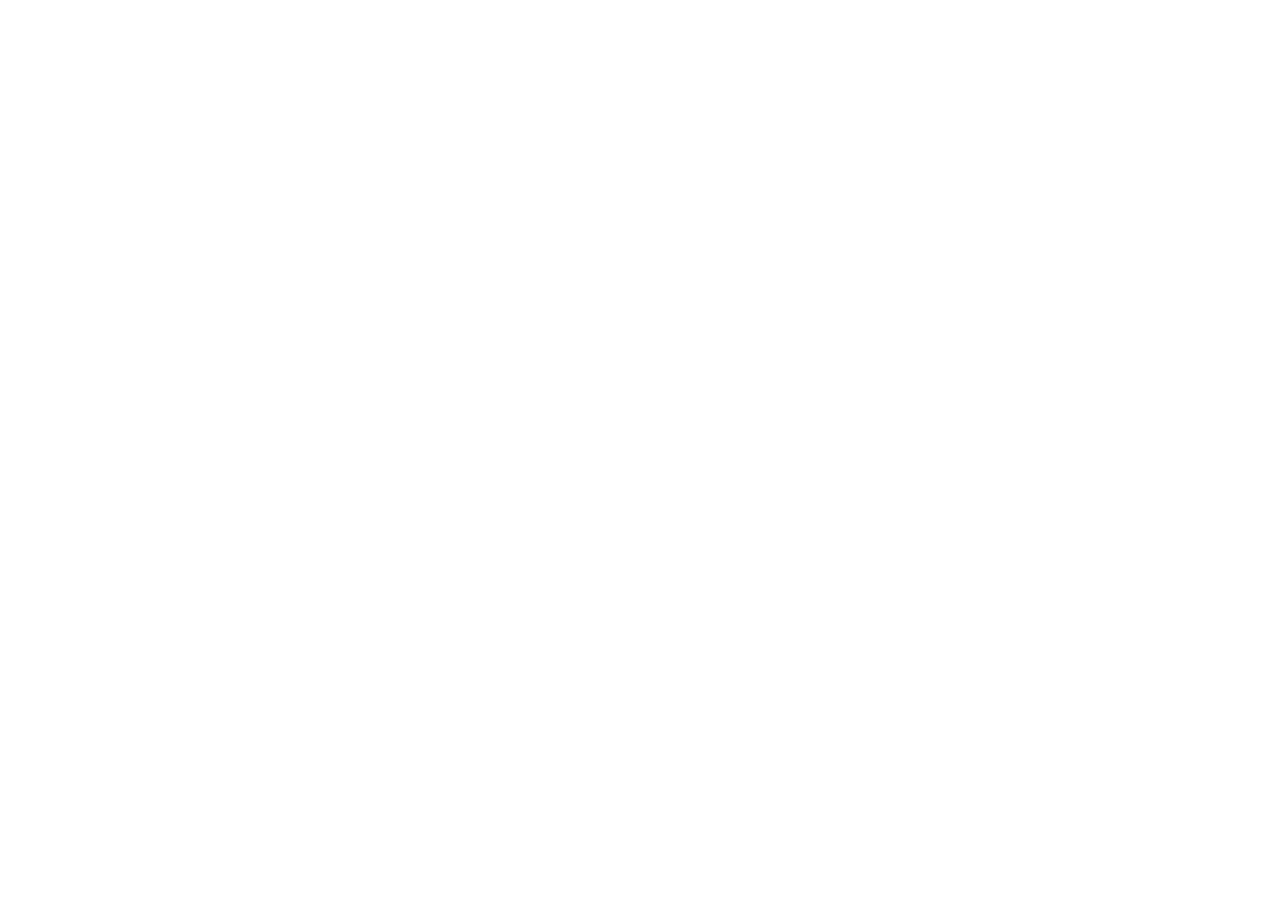
==== commit 9994e4ea: "Update" ====
--- a/index.html
+++ b/index.html
@@ -20,6 +20,8 @@
 	<script src="js/jquery.mobile-1.4.2.min.js"></script>
     <script src="js/jquery.bxslider.js"></script>
     <script src="slick/slick.min.js"></script>
+     <script src="js/jquery.flip.min.js"></script>
+   
     
 </head>
 <body>
--- a/css/myStyle.css
+++ b/css/myStyle.css
@@ -87,6 +87,36 @@
 	#galeria_slider2
 	{
 		margin-left:0px !important;		
+	}
+	
+	.ritmoPesas{
+		width:55px !important;
+		white-space: nowrap;
+  		overflow: hidden;
+  		text-overflow: ellipsis;							
+	}
+	
+	.entrenos th{
+		font-size:13px !important;
+		padding:3px !important;		
+	}
+	
+	.entrenos td{
+		font-size:12px !important;
+		padding:3px !important;		
+	}
+	
+	.icon{
+		width:38px !important;
+		height:38px !important;
+	}
+	
+	.sponsorFlip{
+	/*  The sponsor div will be positioned absolutely with respect
+		to its parent .sponsor div and fill it in entirely */
+	
+	
+	min-height:200px !important;
 	}
 }
 
@@ -311,7 +341,7 @@
 	cursor:pointer;		
 }
 
-table.calendario tbody td:hover
+table.calendario tbody td:hover, table.calendario tbody td.hoy 
 {
 	background-color:#2AA56E;
 	color:white;	
@@ -635,4 +665,188 @@
 	{
 		font-size:16px;
 	}
+}
+
+.icon{
+	width:40px;
+	height:40px;
+	border-radius:100px;
+	background-color:#3064A5;
+	display:inline-block;
+	margin-left:10px;
+	margin-right:10px;
+	cursor:pointer;
+	
+}
+
+.iconos
+{
+	width:100%;
+	position:absolute;
+	margin-top:-50px;
+}
+
+.iconParent{
+	width:19%;
+	text-align:center;
+	display:inline-block;
+}
+
+
+
+
+/********************************************************************************************/
+
+
+
+.sponsorListHolder{
+	margin-bottom:30px;
+}
+
+.sponsor{
+	/*width:180px;
+	height:180px;
+	float:left;
+	margin:4px;
+	
+	/* Giving the sponsor div a relative positioning: 
+	position:relative;
+	cursor:pointer;*/
+}
+
+.sponsorFlip{
+	/*  The sponsor div will be positioned absolutely with respect
+		to its parent .sponsor div and fill it in entirely */
+
+	
+	left:0;
+	top:0;
+	width:100%;
+	
+	min-height:500px;
+	border:1px solid #ddd;	
+	background:url("img/background.jpg") no-repeat center center #f9f9f9;
+}
+
+.sponsorFlip:hover{
+	border:1px solid #999;
+	
+	/* CSS3 inset shadow: */
+	-moz-box-shadow:0 0 30px #999 inset;
+	-webkit-box-shadow:0 0 30px #999 inset;
+	box-shadow:0 0 30px #999 inset;
+}
+
+.sponsorFlip img{
+	/* Centering the logo image in the middle of the sponsorFlip div */
+	
+	/*position:absolute;
+	top:50%;
+	left:50%;
+	margin:-70px 0 0 -70px;*/
+}
+
+.sponsorData{
+	/* Hiding the .sponsorData div */
+	display:none;
+}
+
+.sponsorDescription{
+	font-size:11px;
+	padding:50px 10px 20px 20px;
+	font-style:italic;
+}
+
+.sponsorURL{
+	font-size:10px;
+	font-weight:bold;
+	padding-left:20px;
+}
+
+.clear{
+	/* This class clears the floats */
+	clear:both;
+}
+
+/*ESTILO PARA GRAFICAS CARDIO*/
+.grafica 
+{
+	background: none repeat scroll 0 0 #CCCCCC;
+	height: 300px;
+	margin: auto;
+}
+.grafica > div 
+{
+	/*background: none repeat scroll 0 0 red;*/
+	height: 100%;
+	display:inline-block;
+}
+.area 
+{
+	height: 90%;
+	width: 100%;
+}
+.grafica .barra 
+{
+	background: none repeat scroll 0 0 green;
+	display: inline-block;
+	height: 90%;
+	margin-left: 40%;
+	vertical-align: bottom;
+	width: 20%;
+}
+.intensidad1 .barra 
+{
+	background: none repeat scroll 0 0 #00ff00 !important;
+	height: 10% !important;
+}
+.intensidad2 .barra 
+{
+	background: none repeat scroll 0 0 #3366ff !important;
+	height: 30% !important;
+}
+.intensidad3 .barra 
+{
+	background: none repeat scroll 0 0 #ffff00 !important;
+	height: 50% !important;
+}
+.intensidad4 .barra 
+{
+	background: none repeat scroll 0 0 #ff6600 !important;
+	height: 70% !important;
+}
+.intensidad5 .barra 
+{
+	background: none repeat scroll 0 0 #ff0000 !important;
+	height: 90% !important;
+}
+
+.grafica .tag 
+{
+	height: 10%;
+	line-height: 35px;
+	vertical-align: middle;
+	width: 100%;
+	text-align: center;
+}
+
+
+
+/*******************************************************/
+
+.play
+{
+	background-image:url("../img/play.png");
+	background-repeat:no-repeat;
+	background-position:center center;	
+}
+.dia
+{
+	cursor:pointer;
+	background-color:#CCC;	
+}
+.dia.active{
+	background-color:#2AA56E;
+	color:white;	
+	
 }